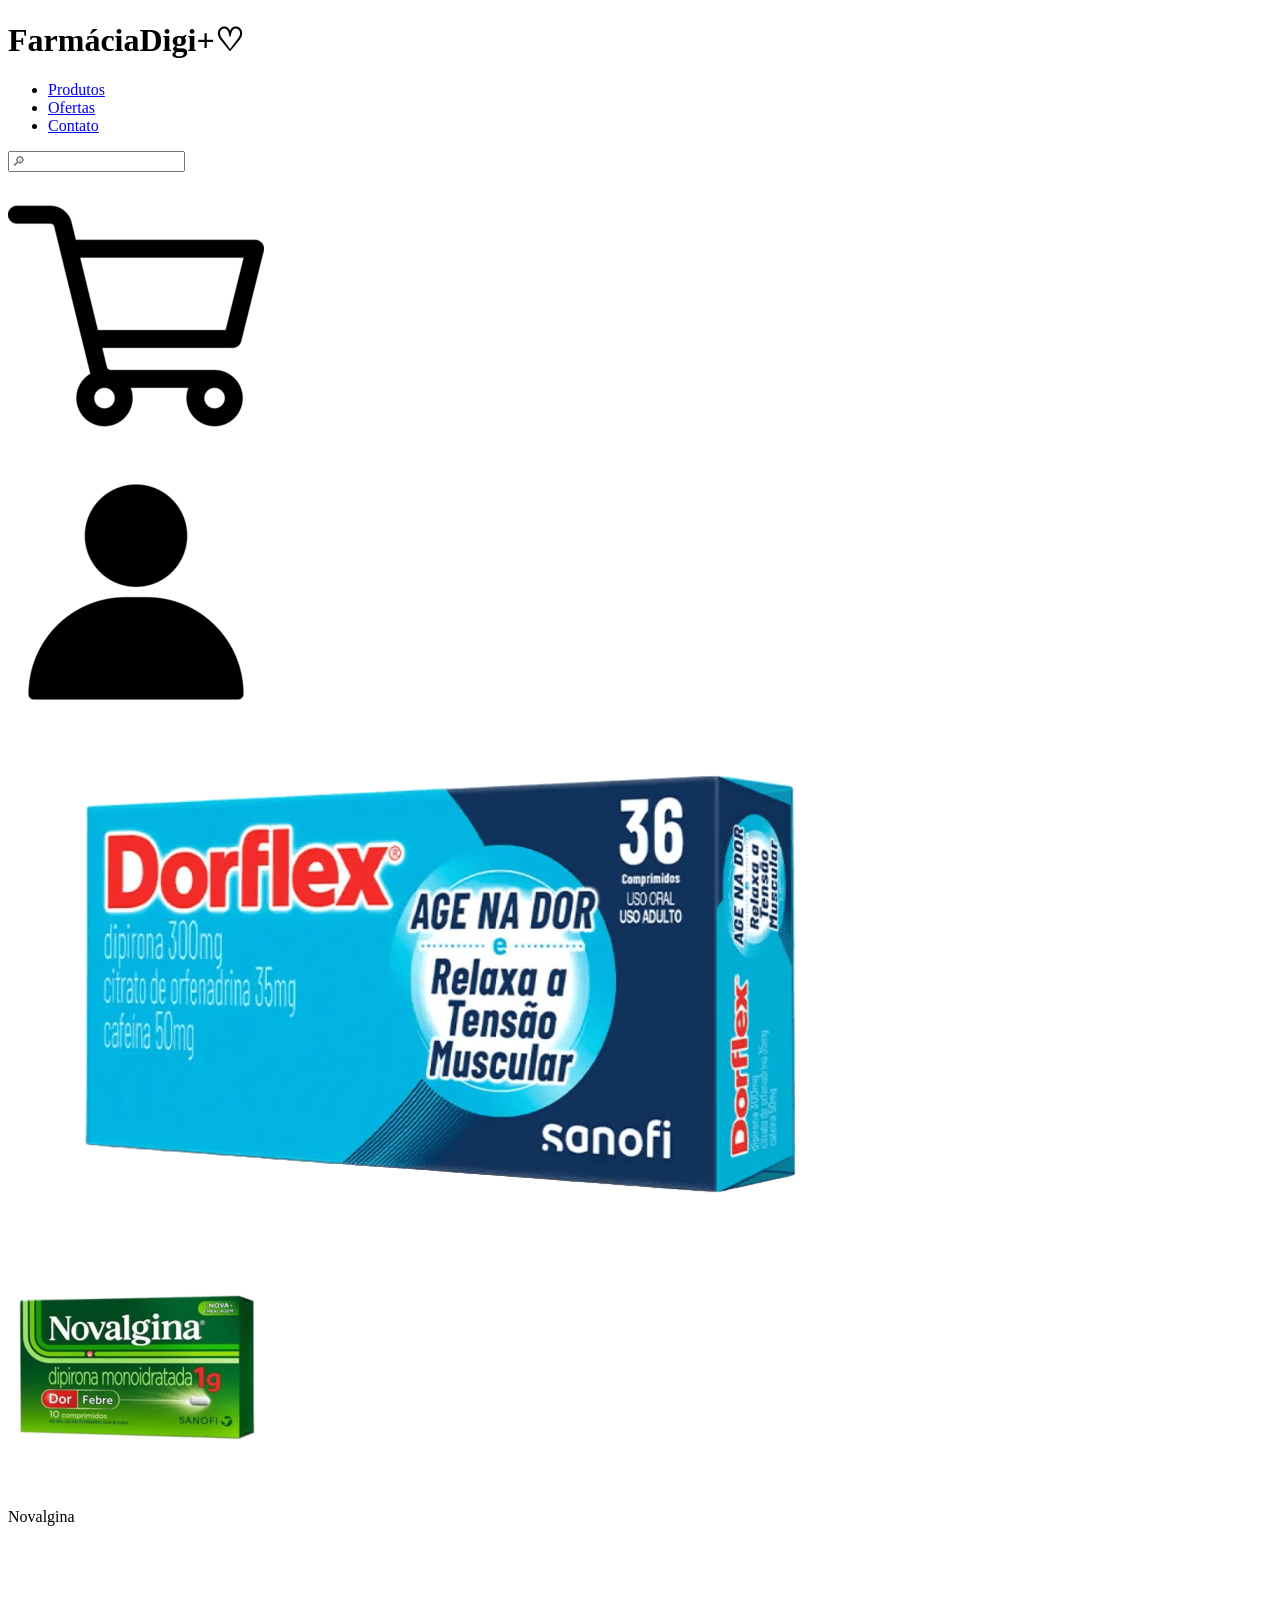
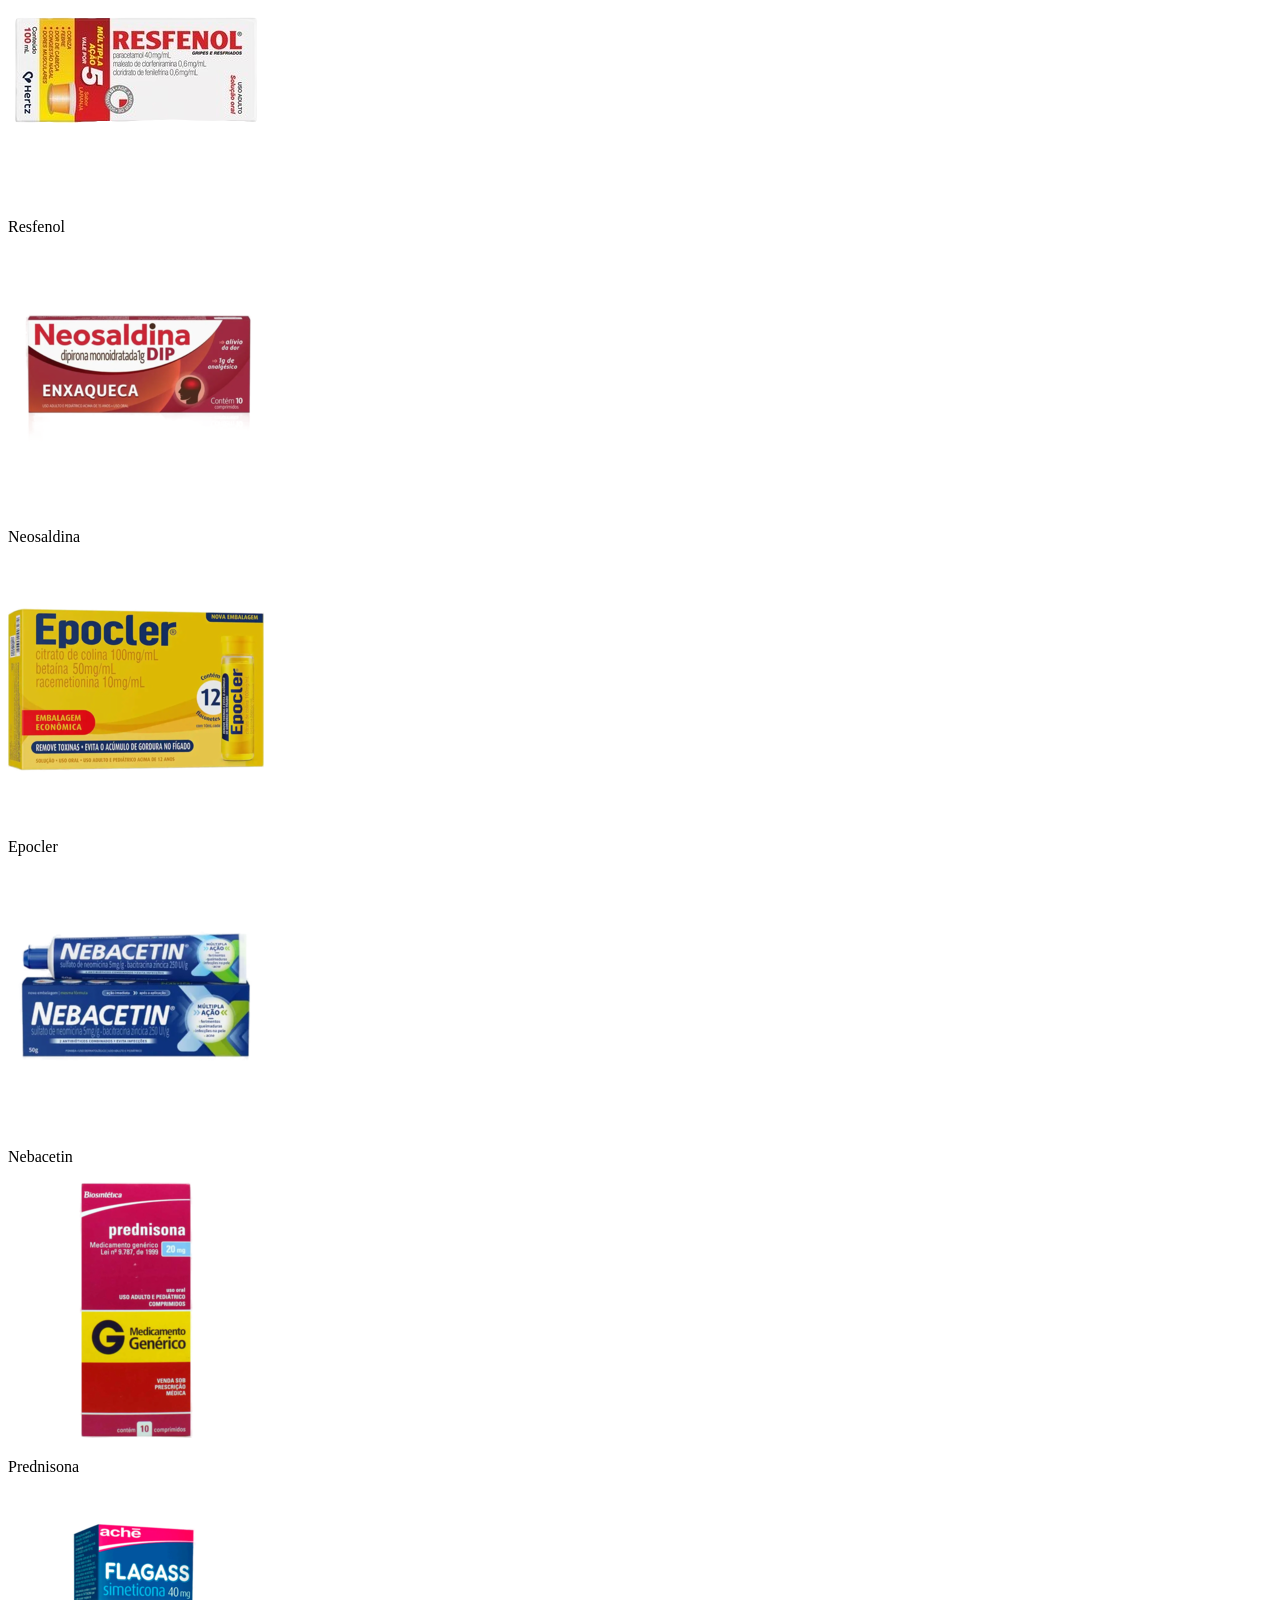
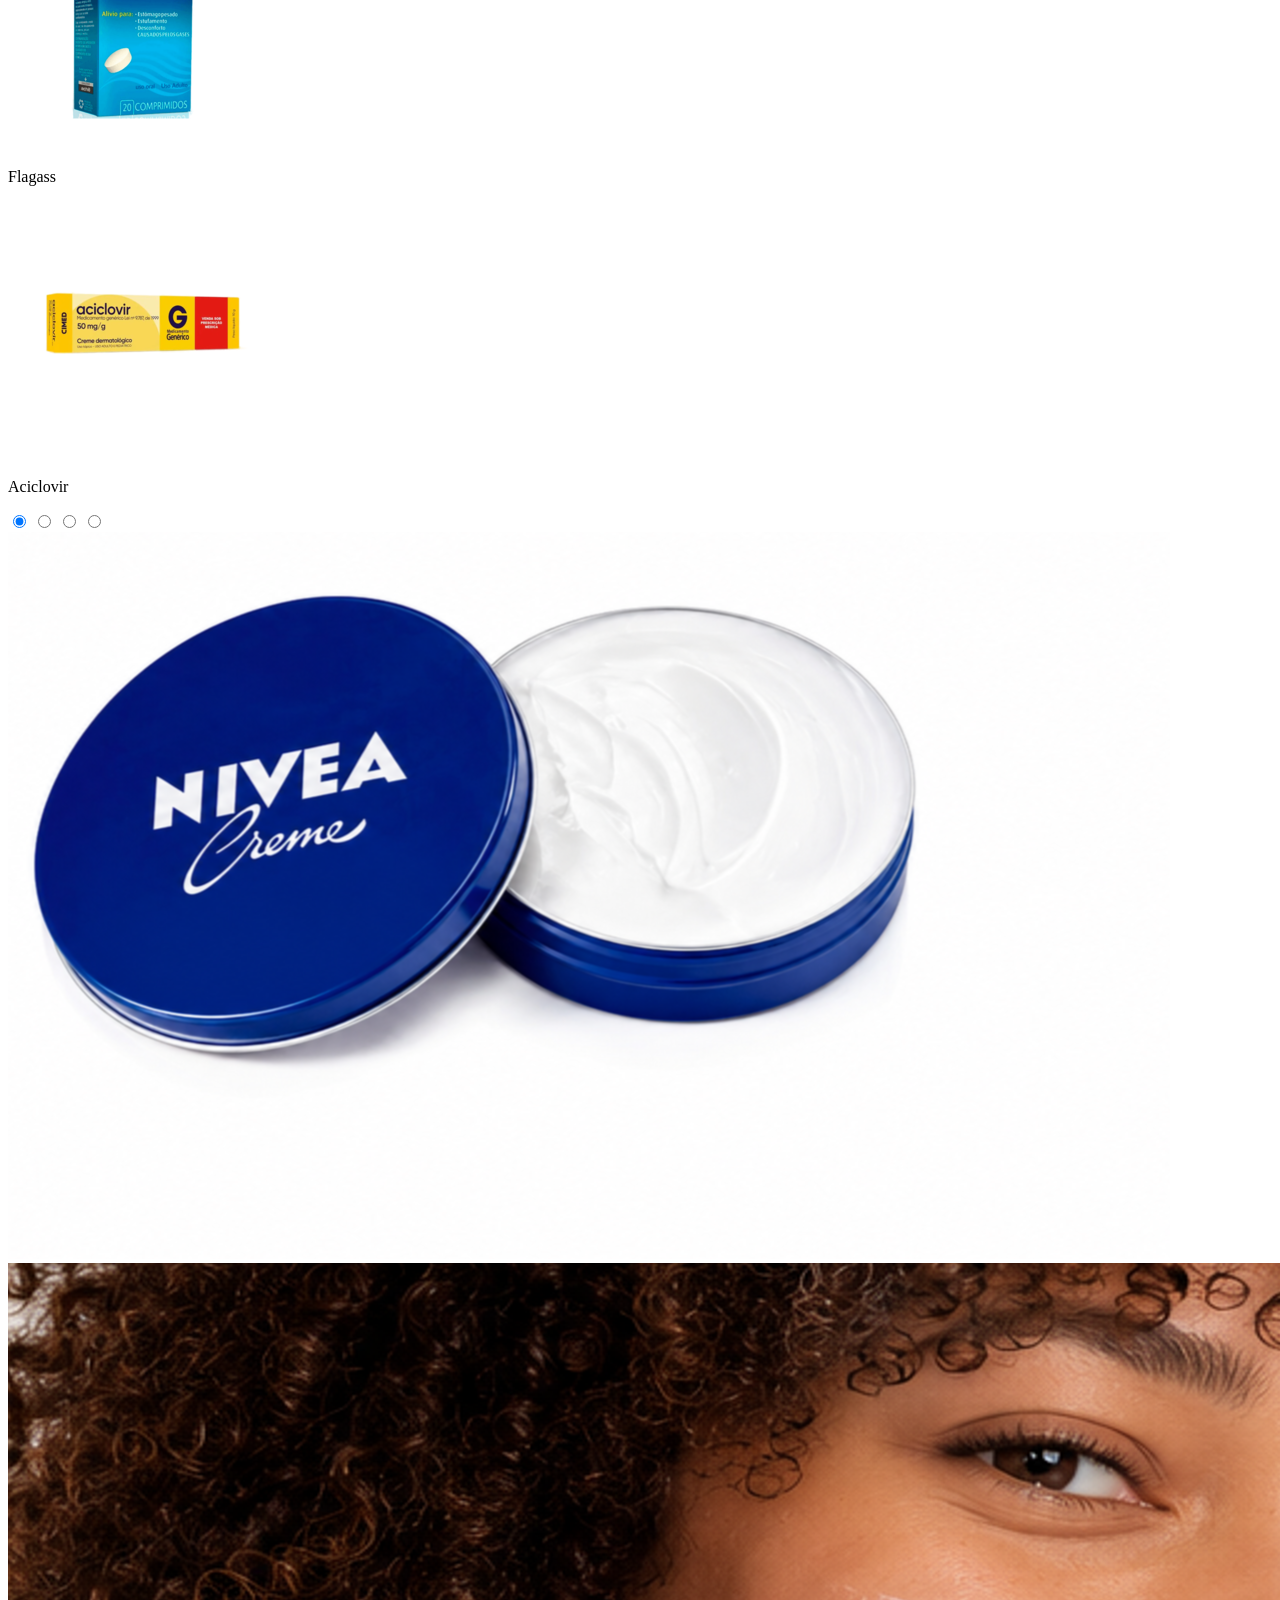
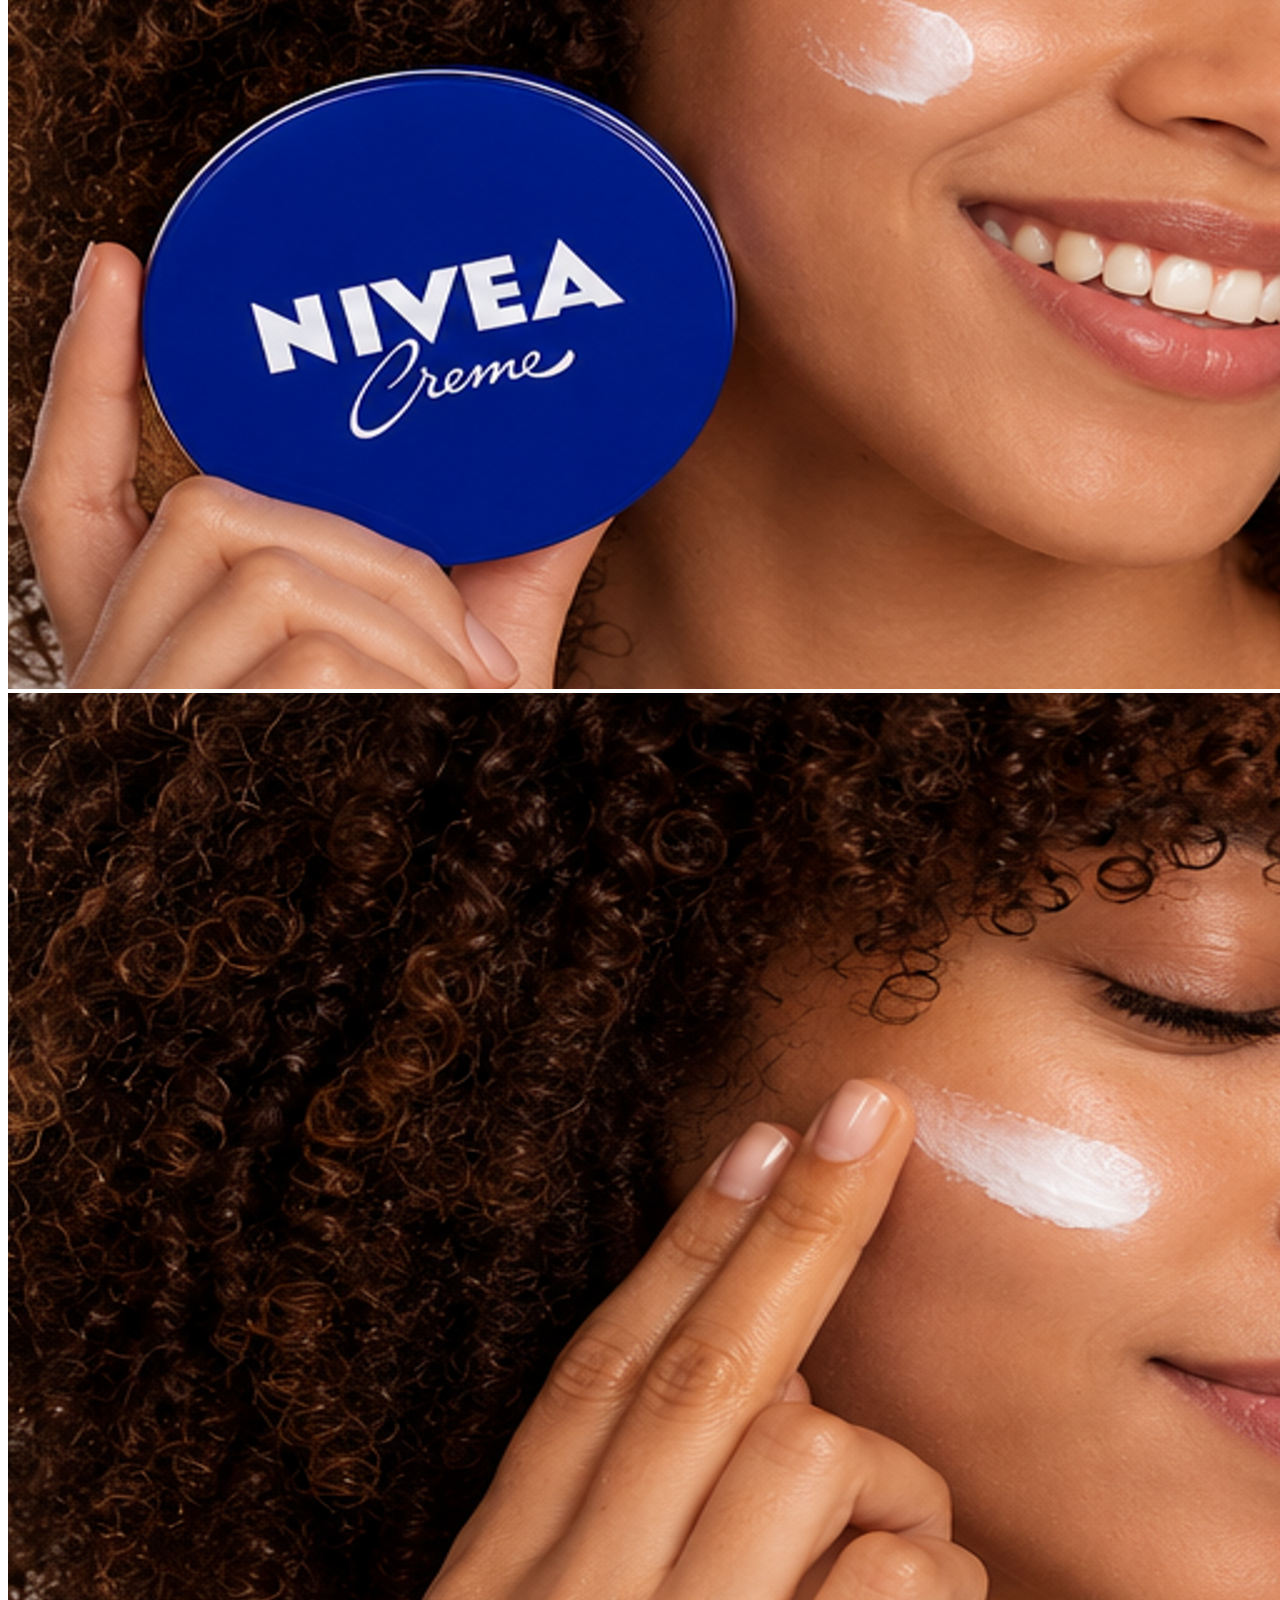
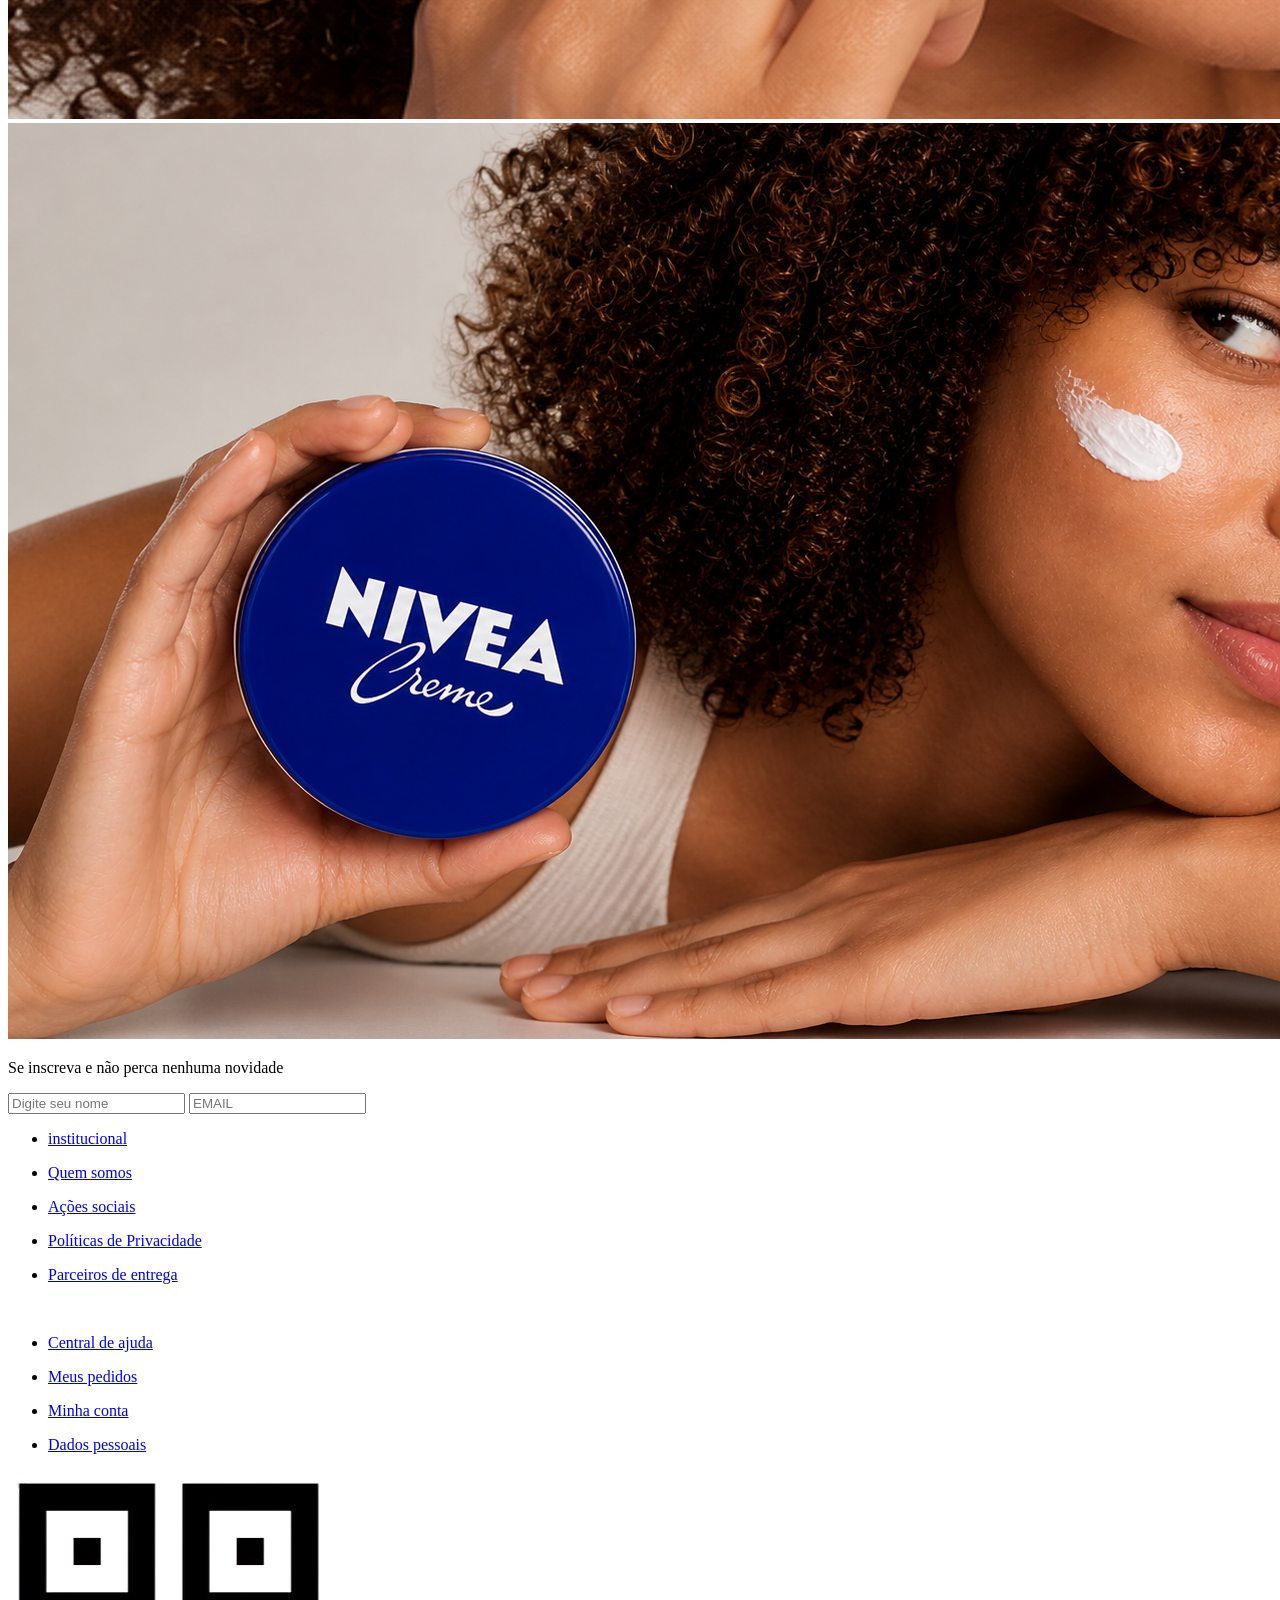
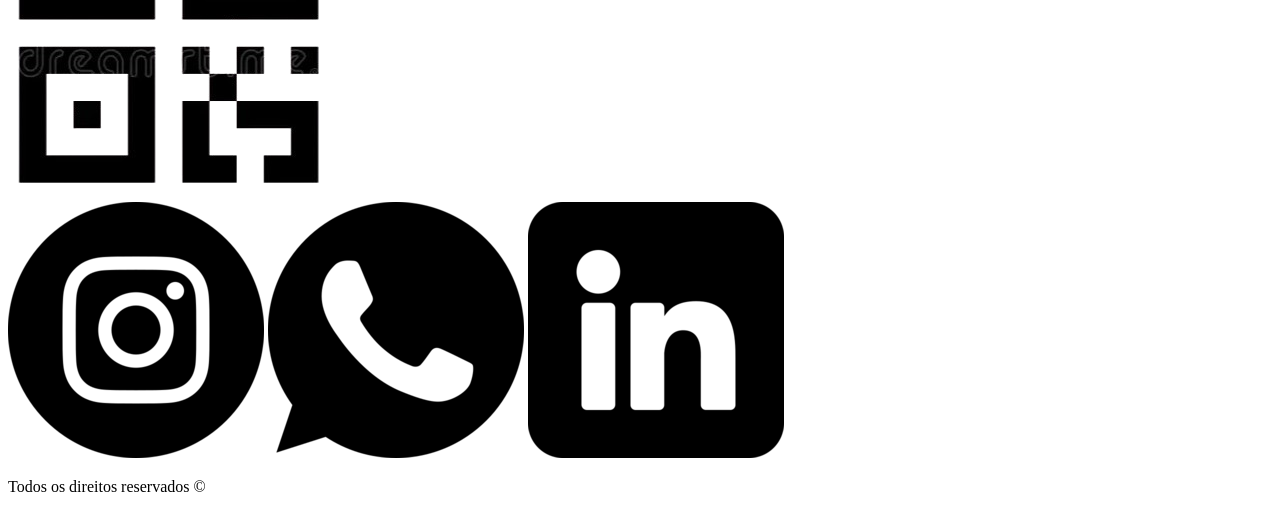
==== ProjetoFacul/index.html @ d7728739 "Projetao" ====
<!DOCTYPE html>
<html lang="pt-br">
<head>
    <meta charset="UTF-8">
    <meta name="viewport" content="width=device-width, initial-scale=1.0">
    <link rel="stylesheet" href="Style/style2.css">
    <title>Document</title>
</head>
<body>
    <header>
            <div id="logo">
                <h1>FarmáciaDigi+♡</h1>
            </div>
        <nav>
            <ul>
                <li><a href="#">Produtos</a></li>
                <li><a href="#">Ofertas</a></li>
                <li><a href="#">Contato</a></li>
            </ul>
        </nav>
        <div class="buscar">
            <input type="text" id="txtBusca" placeholder="🔎︎"/>
        </div>

        <div class="carrinho">
            <p><a href="#">
                <img class="cp" src="Imgs/cart.ico" alt="Carrinho">
            </a></p>
        </div>
        
        <div class="perfil">
            <p><a href="#">
                <img class="cp" src="Imgs/profile.ico" alt="Perfil">
            </a></p>
        </div>
    </header>

    <section class="banner">
            <img src="Imgs/dorflex.png" alt="Dorflex">
    </section>

    <section class="produtos">
        <div class="card">
            <img src="Imgs/novalgina.ico" alt="Novalgina">
            <p>Novalgina</p>
        </div>

        <div class="card">
            <img src="Imgs/resfenol.ico" alt="Resfenol">
            <p>Resfenol</p>
        </div>

        <div class="card">
            <img src="Imgs/neusadina.ico" alt="Neusadina">
            <p>Neosaldina</p>
        </div>

        <div class="card">
            <img src="Imgs/Epocler.ico" alt="Epocler">
            <p>Epocler</p>
        </div>
         
        <div class="card">
            <img src="Imgs/nebacetin.ico" alt="Nebacetin">
            <p>Nebacetin</p>
        </div>

        <div class="card">
            <img src="Imgs/prednisona.ico" alt="Prednisona">
            <p>Prednisona</p>
        </div>

        <div class="card">
            <img src="Imgs/flagass.ico" alt="Flagass">
            <p>Flagass</p>
        </div>

        <div class="card">
            <img src="Imgs/aciclovir.ico" alt="Aciclovir">
            <p>Aciclovir</p>
        </div>
    </section>

    <!-- Baguio-->

        <div class="slider">
        <div class="slides">
            <input type="radio" name="radio-btn" id="radio1">
            <input type="radio" name="radio-btn" id="radio2">
            <input type="radio" name="radio-btn" id="radio3">
            <input type="radio" name="radio-btn" id="radio4">

            <div class="slide first">
                <img src="foto_slide/slide1c.png" alt="1.png">
            </div>
            <div class="slide">
                <img src="foto_slide/slide2.png" alt="2.png">
            </div>
            <div class="slide">
                <img src="foto_slide/slide3.png" alt="3.png">
            </div>
            <div class="slide">
                <img src="foto_slide/slide4.png" alt="4.png">
            </div>

            <div class="manual-navegation">
                 <label for="radio1" class="manual-btn"></label>
                <label for="radio2" class="manual-btn"></label>
                <label for="radio3" class="manual-btn"></label>
                <label for="radio4" class="manual-btn"></label>
            </div>
        </div>
    </div>

  

    <div class="cadastro ">
        <p>Se inscreva e não perca nenhuma novidade</p>
        <input type="text" id="nome" placeholder="Digite seu nome"/>
        <input type="email" id="email" placeholder="EMAIL"/>
    </div>

    <footer>
        <div>
            <ul>
                <li><a href="#"><p>institucional</p></a></li>
                <li><a href="#"><p>Quem somos</p></a></li>
                <li><a href="#"><p>Ações sociais</p></a></li>
                <li><a href="#"><p>Políticas de Privacidade</p></a></li>
                <li><a href="#"><p>Parceiros de entrega</p></a></li>
                <br>
                <li><a href="#"><p>Central de ajuda</p></a></li>
                <li><a href="#"><p>Meus pedidos</p></a></li>
                <li><a href="#"><p>Minha conta</p></a></li>
                <li><a href="#"><p>Dados pessoais</p></a></li>
            </ul>
        </div>
        
        <div class="codeqr">
            <img src="Imgs/codeqr.png" alt="qrcode.png">
        </div>

         <div class="redes">
            <a href="#"><img src="Imgs/instagram.ico" alt="insta"></a>
            <a href="#"><img src="Imgs/whatsapp.ico" alt="zap"></a>
            <a href="#"><img src="Imgs/linkedin.ico" alt="linkedin"></a>
        </div>

        <div class="direitos">
            <p>Todos os direitos reservados ©</p>
        </div>
        
    </footer>

    <script src="script.js"></script>
</body>
</html>
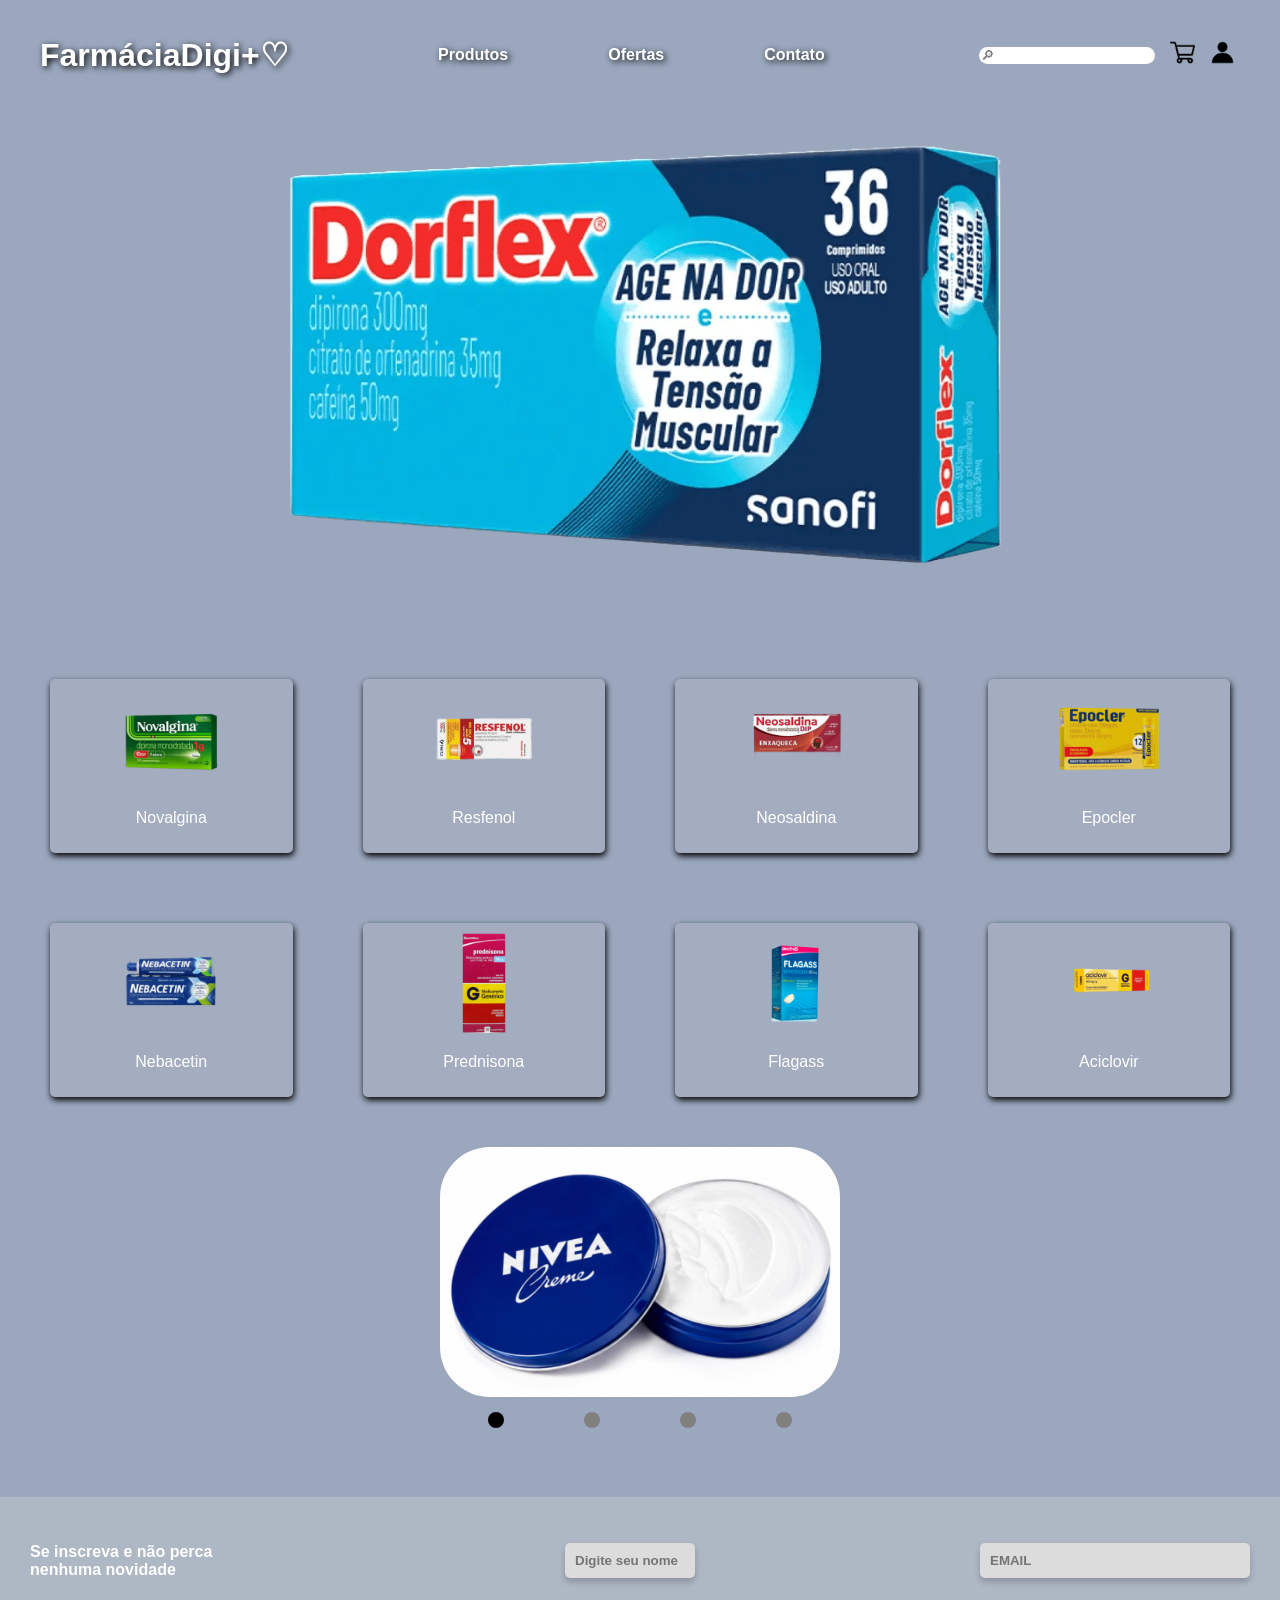
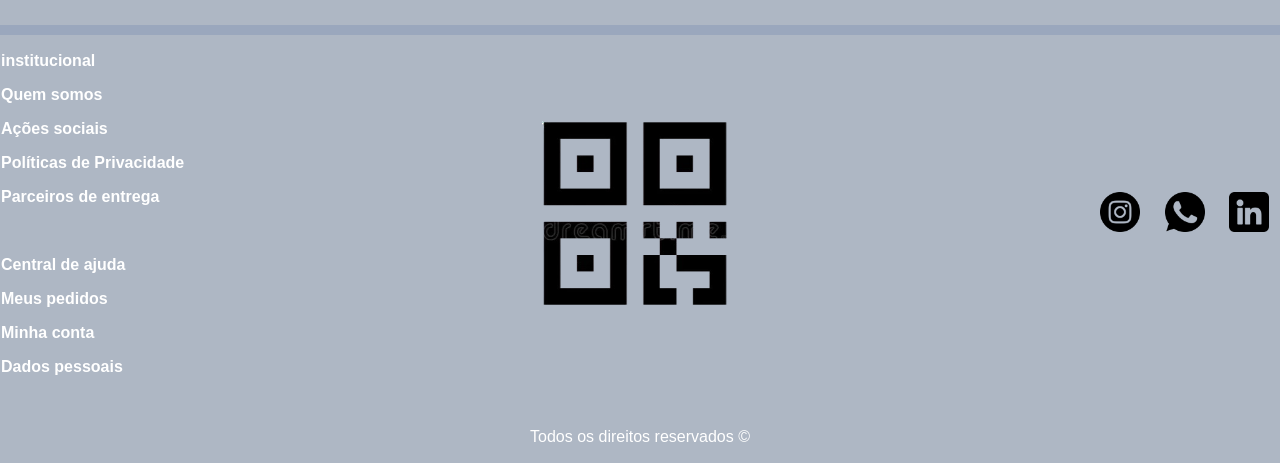
==== commit 322811c4: "Style" ====
--- a/ProjetoFacul/index.html
+++ b/ProjetoFacul/index.html
@@ -3,7 +3,7 @@
 <head>
     <meta charset="UTF-8">
     <meta name="viewport" content="width=device-width, initial-scale=1.0">
-    <link rel="stylesheet" href="Style/style2.css">
+    <link rel="stylesheet" href="Style/style.css">
     <title>Document</title>
 </head>
 <body>
--- a/ProjetoFacul/Style/style.css
+++ b/ProjetoFacul/Style/style.css
@@ -0,0 +1,344 @@
+@charset "utf-8";
+
+body {
+  margin: 0;
+  font-family: 'Poppins', sans-serif;
+  background-color: #9AA7BD;
+  background-size: cover;
+  color: #fff;
+}
+
+h1 {
+  padding: 0;
+}
+
+header {
+  display: flex;
+  align-items: center;
+  padding: 15px 40px;
+  text-shadow: 2px 2px 6px black;
+}
+
+nav {
+  flex: 1;
+  display: flex;
+  justify-content: center;
+}
+
+nav ul {
+  list-style: none;
+  display: flex;
+  gap: 100px;
+  margin: 0;
+  padding: 0;
+}
+
+nav a {
+  text-decoration: none;
+  color: white;
+  font-weight: bold;
+  transition: 0.3s;
+}
+
+nav a:hover {
+  color: #eccbc8;
+}
+
+.buscar input {
+  margin: 5px;
+  padding-right: 5px;
+  border: none;
+  border-radius: 10px;
+}
+
+.carrinho a {
+  text-decoration: none;
+  font-size: 25px;
+  padding: 10px;
+}
+
+.perfil a {
+  text-decoration: none;
+  font-size: 25px;
+  padding: 5px;
+}
+
+.cp {
+  width: 25px;
+}
+
+.banner {
+  display: flex;
+  justify-content: center;
+  align-items: center;
+  padding-bottom: 30px;
+}
+
+.banner img {
+  max-width: 100%;
+}
+
+.produtos {
+  display: grid;
+  grid-template-columns: repeat(4, 1fr);
+  gap: 70px;
+  padding: 50px;
+}
+
+.card {
+  background: #a3adbf;
+  padding: 10px;
+  border-radius: 5px;
+  text-align: center;
+  box-shadow: 1px 3px 6px black;
+}
+
+.card img {
+  width: 100px;
+}
+
+.slider {
+  margin: 0 auto;
+  width: 400px;
+  height: 250px;
+  overflow: hidden;
+  border-radius: 50px;
+}
+
+.slides{
+  width: 400%;
+  height: 400px;
+  display: flex;
+}
+
+.slides input {
+  display: none;
+}
+
+.slide {
+  width: 25%;
+  position: relative;
+  transition: 2s;
+}
+
+.slide img {
+  width: 500px;
+}
+
+.manual-navegation {
+  position: absolute;
+  width: 400px;
+  margin-top: 265px;
+  display: flex;
+  justify-content: center;
+}
+
+.manual-btn {
+  background-color: grey;
+  padding: 8px;
+  border-radius: 8px;
+  cursor: pointer;
+  transition: 0.5s;
+}
+
+.manual-btn:not(:last-child) {
+  margin-right: 80px;
+}
+
+.manual-btn:hover {
+  background-color: rgb(0, 0, 0);
+}
+
+#radio1:checked ~ .firts {
+  margin-left: 0;
+}
+
+#radio2:checked ~ .first {
+  margin-left: -25%;
+}
+
+#radio3:checked ~ .first {
+  margin-left: -50%;
+}
+
+#radio4:checked ~ .first {
+  margin-left: -75%;
+}
+
+#radio1:checked ~ .manual-navegation label[for="radio1"],
+#radio2:checked ~ .manual-navegation label[for="radio2"],
+#radio3:checked ~ .manual-navegation label[for="radio3"],
+#radio4:checked ~ .manual-navegation label[for="radio4"] {
+  background-color: black;
+}
+
+.cadastro {
+  background-color: #aeb7c4;
+  padding: 30px;
+  margin-top: 100px;
+  display: flex;
+  align-items: center;
+  justify-content: space-between;
+  gap: 20px;
+
+  flex-wrap: wrap;
+}
+
+.cadastro p {
+  color: white;
+  font-weight: bold;
+  max-width: 250px;
+}
+
+.cadastro input {
+  padding: 10px;
+  border: none;
+  border-radius: 5px;
+  background-color: #dcdcdc;
+  font-weight: bold;
+  box-shadow: 0 4px 6px rgba(0,0,0,0.2);
+}
+
+.cadastro input[type="text"] {
+  width: 110px;
+}
+
+.cadastro input[type="email"] {
+  width: 250px;
+}
+
+footer {
+  background-color: #aeb7c4;
+  padding: 1px;
+  margin-top: 10px;
+  display: flex;
+  align-items: center;
+  justify-content: space-between;
+  flex-wrap: wrap;
+  gap: 20px;
+}
+
+footer a {
+  color: white;
+  text-decoration: none;
+  font-weight: bold;
+  max-width: 250px;
+}
+
+footer ul {
+  list-style: none;
+  padding: 0;
+}
+
+.codeqr {
+  display: flex;
+  justify-content: center;
+  align-items: center;
+}
+
+.codeqr img {
+  width: 200px;
+}
+
+.redes img {
+  width: 40px;
+  padding: 10px;
+}
+
+.direitos {
+  display: block;
+  width: 100%;
+  text-align: center;
+}
+
+
+/*Abaixo, responsividade feita total pelo Chatgpt para teste*/
+
+/* Tablet */
+@media (max-width: 1024px) {
+  nav ul {
+    gap: 50px;
+  }
+
+  .produtos {
+    gap: 40px;
+    padding: 30px;
+  }
+}
+
+/* Celular */
+@media (max-width: 768px) {
+  header {
+    flex-wrap: nowrap;
+    justify-content: space-between;
+    padding: 10px 15px;
+    gap: 10px;
+  }
+
+  h1 {
+    font-size: 18px;
+    white-space: nowrap;
+  }
+
+  nav {
+    flex: 1;
+  }
+
+  nav ul {
+    flex-direction: row;
+    gap: 12px;
+    justify-content: center;
+    flex-wrap: nowrap;
+  }
+
+  nav a {
+    font-size: 12px;
+  }
+
+  .buscar input {
+    max-width: 90px;
+    font-size: 12px;
+    padding: 4px 6px;
+  }
+
+  .carrinho a,
+  .perfil a {
+    font-size: 18px;
+    padding: 2px;
+  }
+
+  .cp {
+    width: 20px;
+  }
+
+  .produtos {
+    grid-template-columns: repeat(2, 1fr);
+    gap: 25px;
+    padding: 20px;
+  }
+
+  .cadastro {
+    flex-direction: column;
+    text-align: center;
+  }
+
+  .cadastro input[type="text"],
+  .cadastro input[type="email"] {
+    max-width: 100%;
+  }
+
+  footer {
+    flex-direction: column;
+    text-align: center;
+  }
+
+  .redes {
+    display: flex;
+    justify-content: center;
+    flex-wrap: wrap;
+  }
+
+  .codeqr img {
+    width: 150px;
+  }
+}
